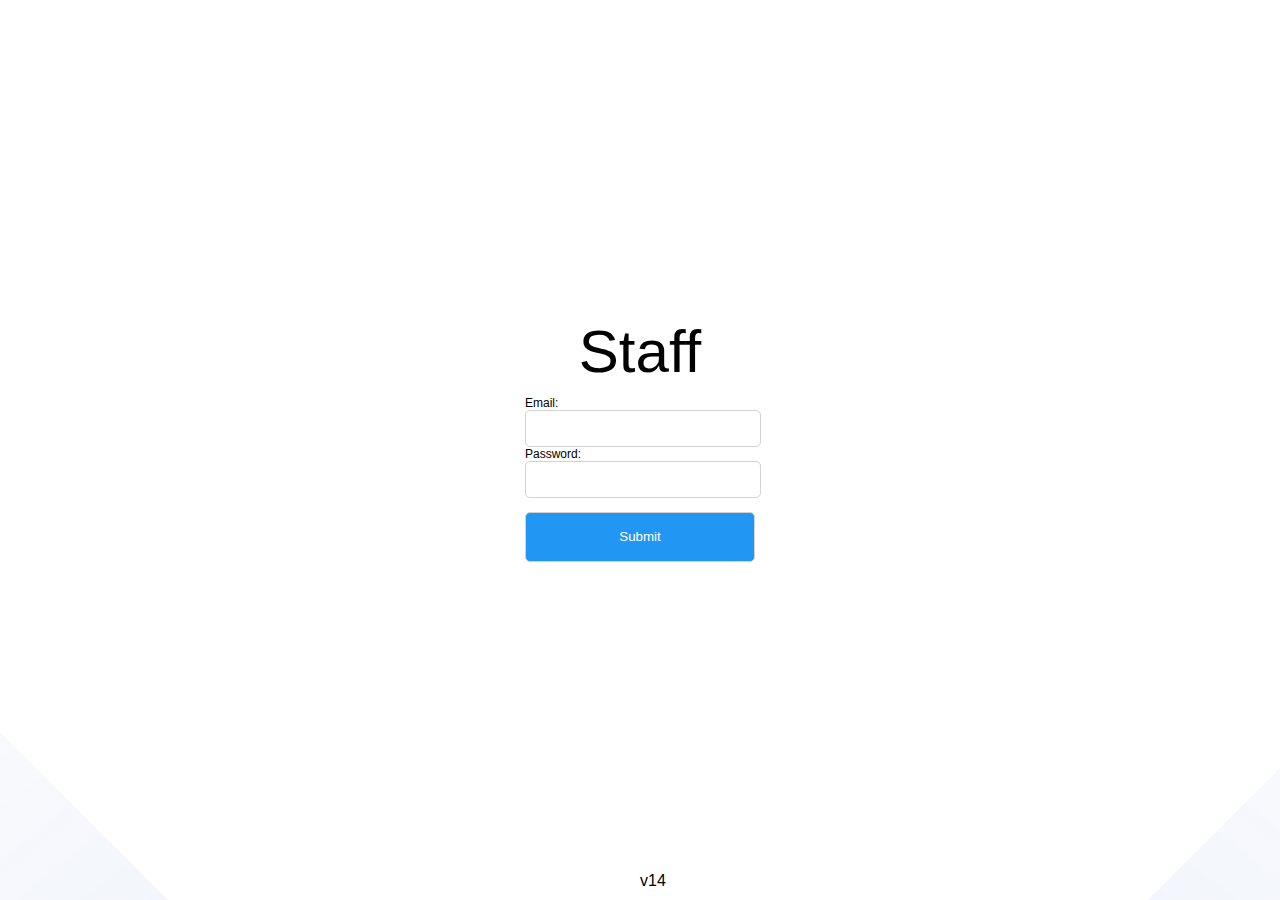
==== tache.html @ 6b55d9f9 "v2" ====
<!DOCTYPE html>
<html lang="fr">
  <head>
    <meta name="google" content="notranslate" />
    <meta charset="UTF-8">
    <meta name="viewport" content="width=device-width, initial-scale=1">
    <link rel="stylesheet" href="tache.css">
    <link rel="stylesheet" href="global.css">
    
    

  </head>  
  <body>
    <p id="plogout" >Juan Roussille : <button id="logout" onclick="logoutUser()">Logout?</button>  
    <div id="title">Taches</div> 
    <script>
      var pageTitle = localStorage.getItem("client_name");
      var pageTitle2 = localStorage.getItem("service_name");
      document.getElementById("title").innerHTML = "Client " +pageTitle+ " - Service " + pageTitle2 + " - Taches" ;
    </script>
    <div id="g-progressbar">
      <div class="g-progressbar-loading">
        <div class="g-progressbar-inner-loading"></div>
      </div>
    </div>
    <div id="offline-message"></div>  
    <div id="grid">   
      <!-- content will be added here -->
    </div>    
    
    <div id="version"></div>
</body>
 <footer>
  <script src="global.js"></script>
    <script src="tache.js"></script> 
 </footer>  
</html>
---- tache.css ----
html, body, p, ol, ul, li, dl, dt, dd, blockquote, figure, fieldset, legend, textarea, pre, iframe, hr, h1, h2, h3, h4, h5, h6, label {
  font-family: system, BlinkMacSystemFont, "Segoe UI", Roboto, Oxygen-Sans, Ubuntu, Cantarell, "Helvetica Neue", sans-serif!important;
}
body{
background: #f4f4f4;
}
p.name {
  font-weight: 600;
}
p.description {
font-size: 14px;
color: #565656;
display: -webkit-box!important;
-webkit-line-clamp: 2;
-webkit-box-orient: vertical;
overflow: hidden;
}
button#add-content {
    border: none;
    position: fixed;
    margin: 20px;
    right: 0;
    bottom: 0;
    background: #046afb;
    color: white!important;
    font-size: 35px;
    width: 60px;
    height: 60px;
    border-radius: 50%;
    font-weight: 200;
}
p.task-title {
    background: #046afb;
    margin: 0!important;
    padding: 10px!important;
    color: white;
}

#grid {
  display: grid;
  grid-template-columns: repeat(auto-fit,minmax(auto,170px));
  grid-gap: 20px;
  padding:20px;  
}

.items{ 
position:relative;
overflow: hidden;
background:white;
border-radius: 10px;
box-shadow: 0 20px 25px -5px rgb(0 0 0 / 10%), 0 10px 10px -5px rgb(0 0 0 / 4%);
}
.content p {
  display: grid;
  margin: 10px;
  padding: 10px!important;
  text-align: left;
}
.content {
    position: relative;
}
  button.edit {
    background: #f8f8f8;
    border: none;
    padding: 10px;
    width: 100%;
}
  .item-edit {
    border: none;
    background: white;
    margin: 0;
    padding: 0;
}

img.imagen {
  object-fit: cover;
  height: 100px;
  width: 170px;  
}
span.add-button {
font-weight: 900px;
}

@media screen and (max-width: 640px) {
  #grid {
    display: grid;
    grid-template-columns: 1fr;
    grid-gap: 10px;
    padding:0;
    place-content: space-evenly;
    
  }
  img.image {
    object-fit: cover;
    width: 100%;
  }
}
.item-edit button {
    border: none!important;
    padding: 15px;
    width: 100%;
    background: #f7f7f7;
}
  
/* ADD SIDEBAR */

#add_overlay_bg {
    position: fixed;
    top: 0;
    left: 0;
    width: 100%;
    height: 100vh!important;
    overflow-y: hidden;
    background: rgba(0, 0, 0, 0.5);
    opacity: 0;
    visibility: hidden;
    -webkit-transition: opacity 0.3s;
    transition: opacity 0.3s;
    z-index: 10;
}

#add_sidebar {
  height: 100vh;
  width: 100vw;
  position: fixed;
  z-index: 10;
  top: 0;
  right: -100vw;
  background-color: #f7f7f7;
  overflow-x: hidden;
  transition: 0.3s;
  list-style: none!important;
  display: grid;
  place-content: center;				  
}
#add_sidebar h1{
  font-size: 52px;
  font-weight: 200;
  text-align: center;
}
#add_form {
  display: grid;
  grid-template-columns: 275px;
  gap: 5px;
  font-size: 12px;
  text-transform: capitalize;
}
#add_form input {
  border: 1px solid #d2d2d2;
  width: 100%;
  height: 33px;
  border-radius: 5px;
}
#add_btn {
  background: #046afb;
  border: none;
  padding: 15px;
  margin-top: 10px;
  color: white;
  font-weight: 900;
}

/*EDIT SIDEBAR*/

/* ADD SIDEBAR */

#edit_overlay_bg {
    position: fixed;
    top: 0;
    left: 0;
    width: 100%;
    height: 100vh!important;
    overflow-y: hidden;
    background: rgba(0, 0, 0, 0.5);
    opacity: 0;
    visibility: hidden;
    -webkit-transition: opacity 0.3s;
    transition: opacity 0.3s;
    z-index: 10;
}

#edit_sidebar {
  height: 100vh;
  width: 100vw;
  position: fixed;
  z-index: 10;
  top: 0;
  right: -100vw;
  background-color: #f7f7f7;
  overflow-x: hidden;
  transition: 0.3s;
  list-style: none!important;
  display: grid;
  place-content: center;				  
}
#edit_sidebar h1{
  font-size: 52px;
  font-weight: 200;
  text-align: center;
}
#editForm {
  display: grid;
  grid-template-columns: 275px;
  gap: 5px;
  font-size: 12px;
  text-transform: capitalize;
}
#editForm input {
  border: 1px solid #d2d2d2;
  width: 100%;
  height: 33px;
  border-radius: 5px;
}
#edit_btn {
  background: #046afb;
  border: none;
  padding: 15px;
  margin-top: 10px;
  color: white;
  font-weight: 900;
}
#delete_btn {
  background: red;
  border: none;
  padding: 15px;
  margin-top: 10px;
  color: white;
  font-weight: 900;
}
button#logout {
    background: #f44336;
    border: none;
    color: white;
    padding: 10px;
    border-radius: 5px;
    text-decoration: underline;
    text-underline-position: under;
}
p#plogout {
    text-align: center;
}
p#hiAdmin {
    text-align: center;
}
/*PRELOADER*/

/* .g-progressbar {
	position: relative;
} */

.g-progressbar-loading {
	position: absolute;
    top: 0;
    left: 0;
    right: 0;
    z-index: 15;
    display: flex;
    overflow: hidden;
    text-align: center;
	height: 2px;
    background-color: rgba(238, 238, 238, 0.22);
}

.g-progressbar-inner-loading {
	right: 10%;
	animation-name: spinner-loading;
    animation-duration: 1.2s;
    animation-iteration-count: infinite;
    animation-timing-function: ease-in-out;
	-webkit-transition: right 3.5s linear;
    transition: right 3.5s linear;
	position: relative;
    width: 100%;
    height: 100%;
	background-color: #61aaf2;
}

@keyframes spinner-loading {
	from {
		right: 100%;
	}

	to {
		right: -100%;
	}
}
---- global.css ----
html, body, h1, h2, h3, h4, h5, h6 p, ol, ul, li, dl, dt, dd, blockquote, figure, fieldset, legend, textarea, pre, iframe, hr, h1, h2, h3, h4, h5, h6, label {
  font-family: system, BlinkMacSystemFont, "Segoe UI", Roboto, Oxygen-Sans, Ubuntu, Cantarell, "Helvetica Neue", sans-serif!important;
}
body{
  padding:5vw;
  background: white;
}
#title {
    padding: 20px 0;
    font-size: 19px;
    font-weight: 400;
}
 .items{
       border: 1px solid #f8f8f8;
 }
    
.nav-style{
    position: fixed;
    bottom: 0;
    right: 0;
    margin: 30px;
    padding: 20px;
    border-radius: 50%;
    width: 60px;
    height: 60px;
    display: grid;
    place-content: center;
    border: 1px solid #c3c3c3;
    font-size: 20px;
}
.open-btn {
    background: #046afb;
    color:white;
}
.close-btn {
    background: red;
    color:white;
    display: none;
}
div#popup {
    position: fixed;
    bottom: 95px;
    background: #046afb;
    width: 180px;
    height: auto;
    border-radius: 10px;
    right: 28px;
    color: white;
    padding: 5px;
    display: grid;
    grid-gap: 2px;
}
div#popup a {
    color: white;
    text-decoration: none;
    padding: 15px;
    background: #0000000a;
    border-radius: 10px;
}
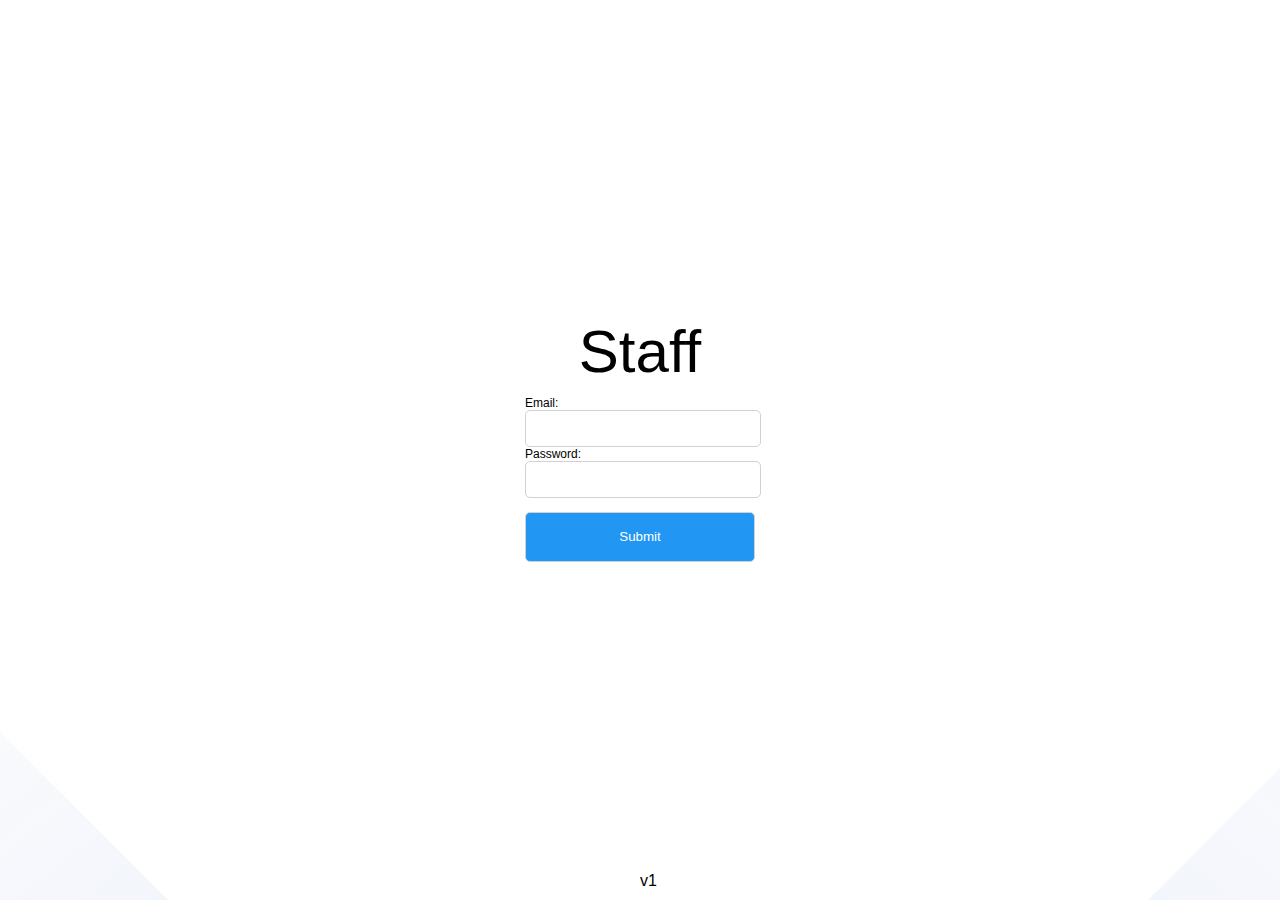
==== commit 977fa0b2: "v3" ====
--- a/tache.html
+++ b/tache.html
@@ -4,9 +4,9 @@
     <meta name="google" content="notranslate" />
     <meta charset="UTF-8">
     <meta name="viewport" content="width=device-width, initial-scale=1">
-    <link rel="stylesheet" href="tache.css">
-    <link rel="stylesheet" href="global.css">
-    
+    <link rel="stylesheet" href="./tache.css">
+    <link rel="stylesheet" href="./global.css">
+    <link rel="manifest" href="./manifest.json">
     
 
   </head>  
@@ -31,7 +31,7 @@
     <div id="version"></div>
 </body>
  <footer>
-  <script src="global.js"></script>
-    <script src="tache.js"></script> 
+  <script src="./global.js"></script>
+    <script src="./tache.js"></script> 
  </footer>  
 </html>
